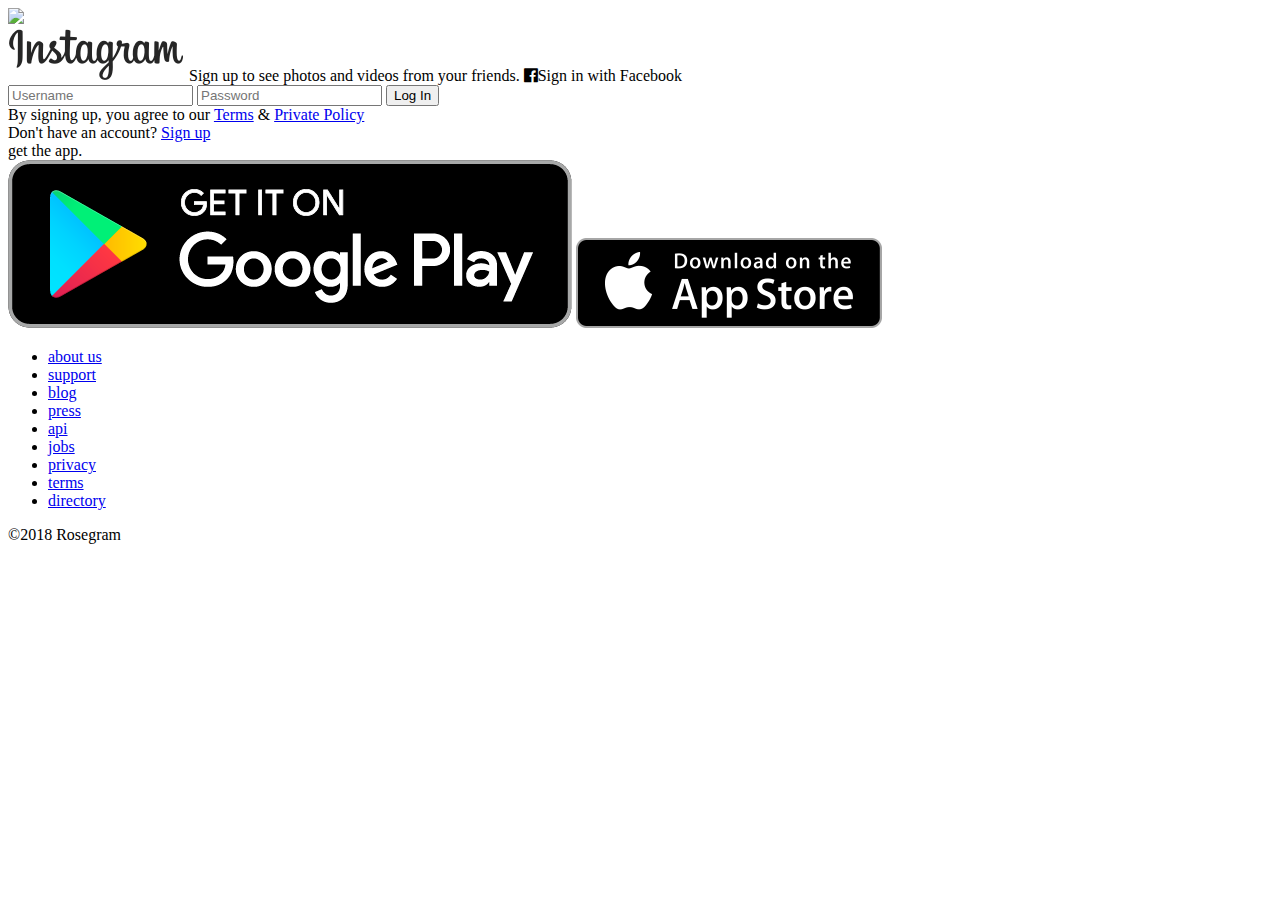
==== index.html @ fb29a1f0 "index" ====
<!DOCTYPE html>
<html lang="en">

<head>
    <meta charset="UTF-8">
    <meta name="viewport" content="width=device-width, initial-scale=1.0">
    <meta http-equiv="X-UA-Compatible" content="ie=edge">
    <link rel="stylesheet" href="https://maxcdn.bootstrapcdn.com/font-awesome/4.7.0/css/font-awesome.min.css">
    <title>Log In : Rosegram</title>
</head>

        <body>
         <!-- This are the COLUMNS -->
      <main>
            <!-- Phone image -->
           <div></div>
           <div>
               <img src="images/phoneImage.png">
           </div>
            <!-- Boxes  -->
         <div>
       <img src="images/logo.png" />
       <span>Sign up to see photos and videos from your friends.</span>
       <span><i class="fa fa-facebook-official" aria-hidden="true"></i>Sign in with Facebook</span>
       <form action="feed.html" method="get">
           <input name="username" type="text" placeholder="Username" requred />
           <input name="password" type="password" placeholder="Password" required />
           <input type="submit" value="Log In" />
       </form>
       <span>By signing up, you agree to our <a href="https://help.instagram.com/478745558852511">Terms</a> & <a href="https://help.instagram.com/155833707900388">Private Policy</a></span>
   </div>
           <div>
               <div></div>
               <div>
                  <span>Don't have an account?</span>
                 <a href="#">Sign up</a>
             </div>
                        <div>
                            <span>get the app.</span>
                            <div>
                                <a target="_blank" href="https://itunes.apple.com/app/instagram/id389801252?mt=8"><img src="images/android.png"></a>
                                <a target="_blank" href="https://play.google.com/store/apps/details?id=com.instagram.android&referrer=utm_source%3Dinstagramweb%26utm_campaign%3DsignupPage%26utm_medium%3Dbadge"><img src="images/appstore.png"></a>
                        </div>
                        </div>
                    </div>
                </div>
                </main>
                <!--Footer-->
             <footer>
                 <nav>
                     <ul>
                         <li><a href="https://www.instagram.com/about/us/">about us</a></li>
                         <li><a href="https://help.instagram.com/">support</a></li>
                         <li><a href="http://blog.instagram.com/">blog</a></li>
                         <li><a href="https://instagram-press.com/">press</a></li>
                         <li><a href="https://www.instagram.com/developer/">api</a></li>
                         <li><a href="https://www.instagram.com/about/jobs/">jobs</a></li>
                         <li><a href="https://www.instagram.com/legal/privacy/">privacy</a></li>
                         <li><a href="https://www.instagram.com/legal/terms/">terms</a></li>
                         <li><a href="https://www.instagram.com/explore/locations/">directory</a></li>
                     </ul>
                 </nav>
                <span>©2018 Rosegram</span>
             </footer>
            </main>
        </body>
    </head>
</head>
<body>
    
</body>
</html>
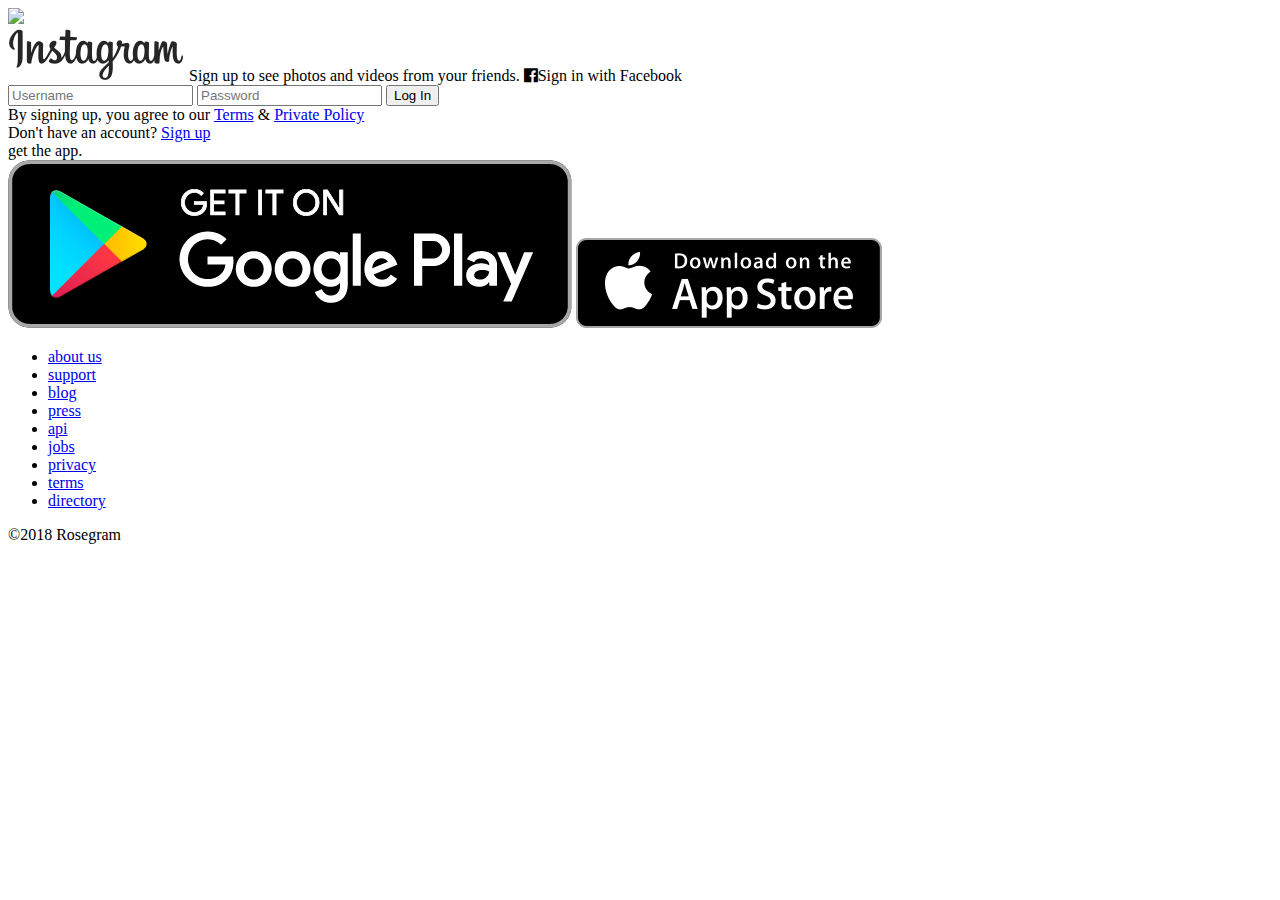
==== commit cf945a9d: "index" ====
--- a/index.html
+++ b/index.html
@@ -45,28 +45,35 @@
                     </div>
                 </div>
                 </main>
+
+
                 <!--Footer-->
-             <footer>
-                 <nav>
-                     <ul>
-                         <li><a href="https://www.instagram.com/about/us/">about us</a></li>
-                         <li><a href="https://help.instagram.com/">support</a></li>
-                         <li><a href="http://blog.instagram.com/">blog</a></li>
-                         <li><a href="https://instagram-press.com/">press</a></li>
-                         <li><a href="https://www.instagram.com/developer/">api</a></li>
-                         <li><a href="https://www.instagram.com/about/jobs/">jobs</a></li>
-                         <li><a href="https://www.instagram.com/legal/privacy/">privacy</a></li>
-                         <li><a href="https://www.instagram.com/legal/terms/">terms</a></li>
-                         <li><a href="https://www.instagram.com/explore/locations/">directory</a></li>
+             <footer class="footer">
+                 <nav class="footer__navigation">
+                     <ul class="footer__list">
+                         <li class="footer__list-item">
+                             <a href="https://www.instagram.com/about/us/" class="footer__link">about us</a>
+                            </li>
+                         <li class="footer__list-item"><a href="https://help.instagram.com/" "footer__link">support</a>
+                        </li>
+                         <li class="footer__list-item"><a href="http://blog.instagram.com/" "footer__link">blog</a
+                            ></li>
+                         <li class="footer__list-item"><a href="https://instagram-press.com/" "footer__link">press</a>
+                        </li>
+                         <li class="footer__list-item"><a href="https://www.instagram.com/developer/" "footer__link">api</a>
+                        </li>
+                         <li class="footer__list-item"><a href="https://www.instagram.com/about/jobs/" "footer__link">jobs</a>
+                        </li>
+                         <li class="footer__list-item"><a href="https://www.instagram.com/legal/privacy/" "footer__link">privacy</a>
+                        </li>
+                         <li class="footer__list-item"><a href="https://www.instagram.com/legal/terms/" "footer__link">terms</a>
+                        </li>
+                         <li class="footer__list-item"><a href="https://www.instagram.com/explore/locations/" "footer__link">directory</a>
+                        </li>
                      </ul>
                  </nav>
-                <span>©2018 Rosegram</span>
+                <span class="footer__span">©2018 Rosegram</span>
              </footer>
-            </main>
         </body>
-    </head>
-</head>
-<body>
-    
-</body>
+
 </html>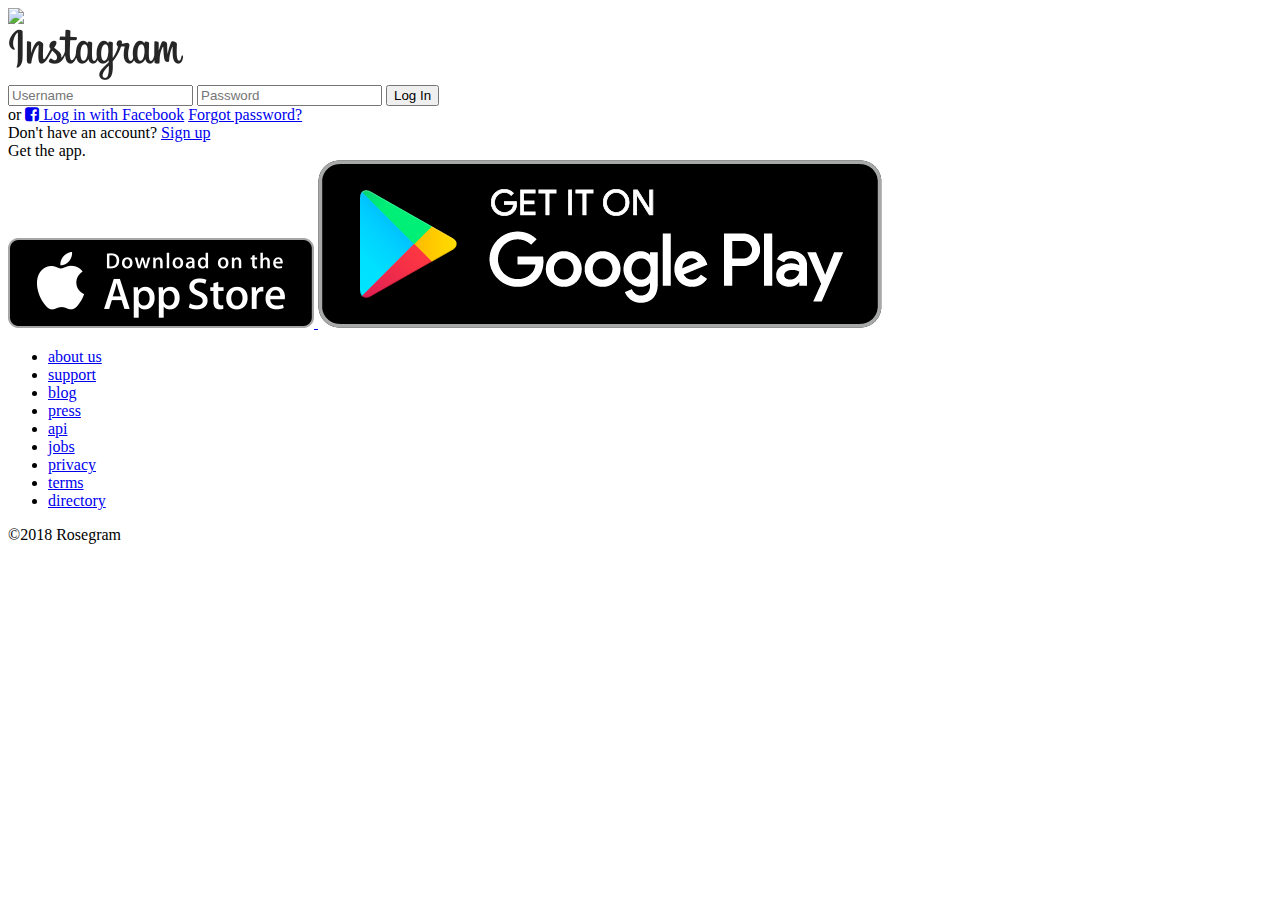
==== commit fead50a2: "index" ====
--- a/index.html
+++ b/index.html
@@ -11,41 +11,47 @@
 
         <body>
          <!-- This are the COLUMNS -->
-      <main>
+
+
+      <main class="login">
+
             <!-- Phone image -->
-           <div></div>
-           <div>
+           
+           <div class="login__column">
                <img src="images/phoneImage.png">
            </div>
+
             <!-- Boxes  -->
-         <div>
-       <img src="images/logo.png" />
-       <span>Sign up to see photos and videos from your friends.</span>
-       <span><i class="fa fa-facebook-official" aria-hidden="true"></i>Sign in with Facebook</span>
-       <form action="feed.html" method="get">
-           <input name="username" type="text" placeholder="Username" requred />
-           <input name="password" type="password" placeholder="Password" required />
-           <input type="submit" value="Log In" />
-       </form>
-       <span>By signing up, you agree to our <a href="https://help.instagram.com/478745558852511">Terms</a> & <a href="https://help.instagram.com/155833707900388">Private Policy</a></span>
-   </div>
-           <div>
-               <div></div>
-               <div>
-                  <span>Don't have an account?</span>
-                 <a href="#">Sign up</a>
-             </div>
-                        <div>
-                            <span>get the app.</span>
-                            <div>
-                                <a target="_blank" href="https://itunes.apple.com/app/instagram/id389801252?mt=8"><img src="images/android.png"></a>
-                                <a target="_blank" href="https://play.google.com/store/apps/details?id=com.instagram.android&referrer=utm_source%3Dinstagramweb%26utm_campaign%3DsignupPage%26utm_medium%3Dbadge"><img src="images/appstore.png"></a>
-                        </div>
+            <div class="login__column">
+                    <div class="login__white-box">
+                        <img src="images/logo.png" class="login__logo" />
+                        <form action="feed.html" method="get" class="login__form">
+                            <input class="login__input" name="username" type="text" accept="" placeholder="Username" required />
+                            <input class="login__input" name="password" type="password" placeholder="Password" required />
+                            <input class="login__input login__button" type="submit" value="Log In" />
+                        </form>
+                        <span>or</span>
+                        <a href="#" class="login__link">
+                            <i class="fa fa-facebook-square" aria-hidden="true"></i> Log in with Facebook</a>
+                        <a href="#" class="login__link login__small-link">Forgot password?</a>
+                    </div>
+                    <div class="login__white-box">
+                        <span>Don't have an account?</span>
+                        <a href="#">Sign up</a>
+                    </div>
+                    <div class="login__box">
+                        <span>Get the app.</span>
+                        <div class="login__app-stores">
+                            <a class="login__app-store" target="_blank " href="https://itunes.apple.com/app/instagram/id389801252 ">
+                                <img src="images/ios.png ">
+                            </a>
+                            <a class="login__app-store" target="_blank " href="https://play.google.com/store/apps/details?id=com.instagram.android&referrer=utm_source%3Dinstagramweb%26utm_campaign%3DloginPage%26utm_medium%3Dbadge ">
+                                <img src="images/android.png ">
+                            </a>
                         </div>
                     </div>
                 </div>
-                </main>
-
+            </main>
 
                 <!--Footer-->
              <footer class="footer">
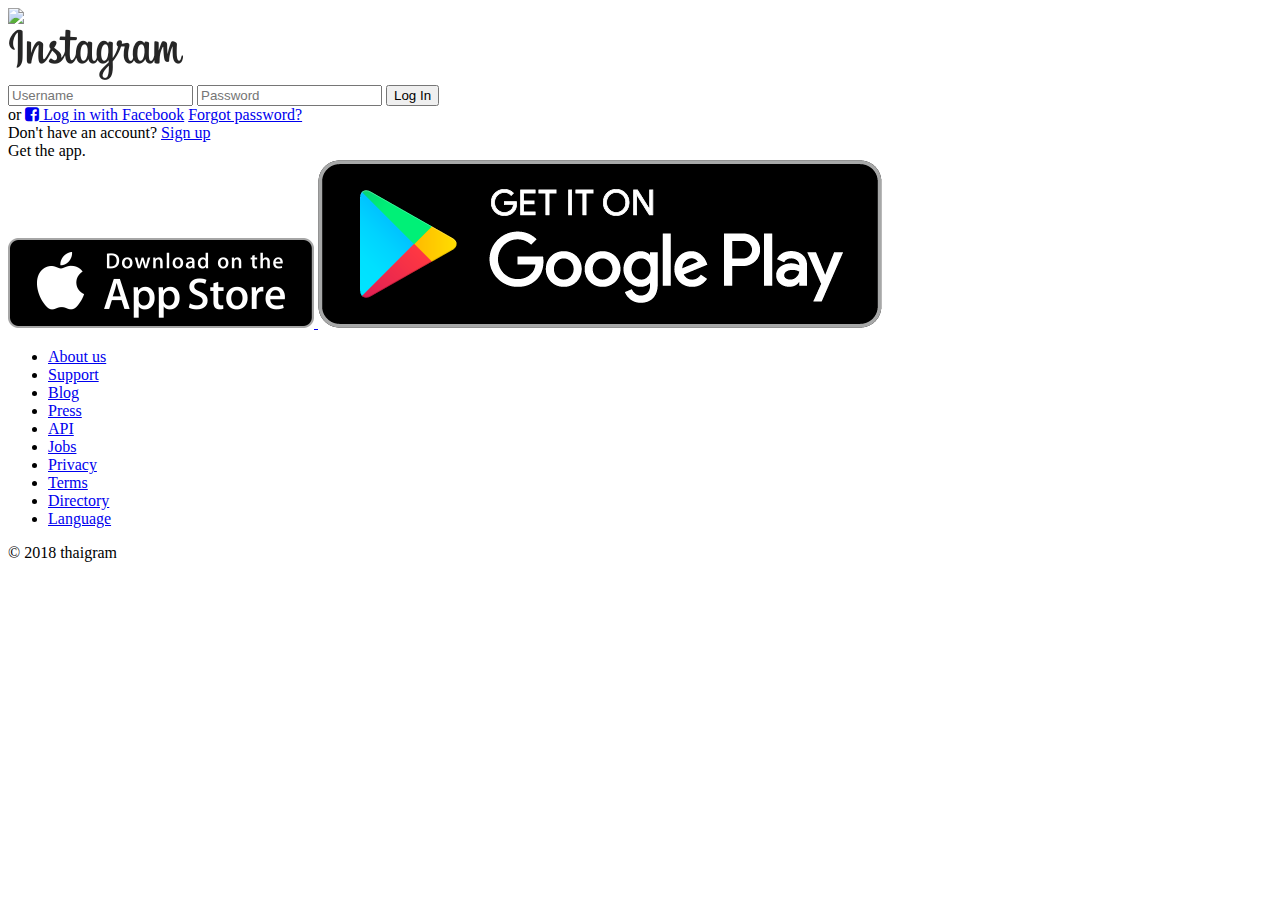
==== commit 83ca0036: "index" ====
--- a/index.html
+++ b/index.html
@@ -6,80 +6,86 @@
     <meta name="viewport" content="width=device-width, initial-scale=1.0">
     <meta http-equiv="X-UA-Compatible" content="ie=edge">
     <link rel="stylesheet" href="https://maxcdn.bootstrapcdn.com/font-awesome/4.7.0/css/font-awesome.min.css">
-    <title>Log In : Rosegram</title>
+    <title>Log In | Thaigram</title>
 </head>
 
-        <body>
-         <!-- This are the COLUMNS -->
+<body>
+    <!-- This are the COLUMNS -->
+    <main class="login">
+        <!-- Phone image -->
+        <div class="login__column">
+            <img src="images/phoneImage.png" />
+        </div>
+        <!-- Boxes  -->
+        <div class="login__column">
+            <div class="login__white-box">
+                <img src="images/logo.png" class="login__logo" />
+                <form action="feed.html" method="get" class="login__form">
+                    <input class="login__input" name="username" type="text" accept="" placeholder="Username" required />
+                    <input class="login__input" name="password" type="password" placeholder="Password" required />
+                    <input class="login__input login__button" type="submit" value="Log In" />
+                </form>
+                <span>or</span>
+                <a href="#" class="login__link">
+                    <i class="fa fa-facebook-square" aria-hidden="true"></i> Log in with Facebook</a>
+                <a href="#" class="login__link login__small-link">Forgot password?</a>
+            </div>
+            <div class="login__white-box">
+                <span>Don't have an account?</span>
+                <a href="#">Sign up</a>
+            </div>
+            <div class="login__box">
+                <span>Get the app.</span>
+                <div class="login__app-stores">
+                    <a class="login__app-store" target="_blank " href="https://itunes.apple.com/app/instagram/id389801252 ">
+                        <img src="images/ios.png ">
+                    </a>
+                    <a class="login__app-store" target="_blank " href="https://play.google.com/store/apps/details?id=com.instagram.android&referrer=utm_source%3Dinstagramweb%26utm_campaign%3DloginPage%26utm_medium%3Dbadge ">
+                        <img src="images/android.png ">
+                    </a>
+                </div>
+            </div>
+        </div>
+    </main>
+    <!-- Footer -->
+    <footer class="footer">
+        <nav class="footer__navigation">
+            <ul class="footer__list">
+                <li class="footer__list-item">
+                    <a href="#" class="footer__link">About us</a>
+                </li>
+                <li class="footer__list-item">
+                    <a href="#" class="footer__link">Support</a>
+                </li>
+                <li class="footer__list-item">
+                    <a href="#" class="footer__link">Blog</a>
+                </li>
+                <li class="footer__list-item">
+                    <a href="#" class="footer__link">Press</a>
+                </li>
+                <li class="footer__list-item">
+                    <a href="#" class="footer__link">API</a>
+                </li>
+                <li class="footer__list-item">
+                    <a href="#" class="footer__link">Jobs</a>
+                </li>
+                <li class="footer__list-item">
+                    <a href="#" class="footer__link">Privacy</a>
+                </li>
+                <li class="footer__list-item">
+                    <a href="#" class="footer__link">Terms</a>
+                </li>
+                <li class="footer__list-item">
+                    <a href="#" class="footer__link">Directory</a>
+                </li>
+                <li class="footer__list-item">
+                    <a href="#" class="footer__link">Language</a>
+                </li>
+            </ul>
+        </nav>
+        <span class="footer__copyright">© 2018 thaigram</span>
+    </footer>
 
-
-      <main class="login">
-
-            <!-- Phone image -->
-           
-           <div class="login__column">
-               <img src="images/phoneImage.png">
-           </div>
-
-            <!-- Boxes  -->
-            <div class="login__column">
-                    <div class="login__white-box">
-                        <img src="images/logo.png" class="login__logo" />
-                        <form action="feed.html" method="get" class="login__form">
-                            <input class="login__input" name="username" type="text" accept="" placeholder="Username" required />
-                            <input class="login__input" name="password" type="password" placeholder="Password" required />
-                            <input class="login__input login__button" type="submit" value="Log In" />
-                        </form>
-                        <span>or</span>
-                        <a href="#" class="login__link">
-                            <i class="fa fa-facebook-square" aria-hidden="true"></i> Log in with Facebook</a>
-                        <a href="#" class="login__link login__small-link">Forgot password?</a>
-                    </div>
-                    <div class="login__white-box">
-                        <span>Don't have an account?</span>
-                        <a href="#">Sign up</a>
-                    </div>
-                    <div class="login__box">
-                        <span>Get the app.</span>
-                        <div class="login__app-stores">
-                            <a class="login__app-store" target="_blank " href="https://itunes.apple.com/app/instagram/id389801252 ">
-                                <img src="images/ios.png ">
-                            </a>
-                            <a class="login__app-store" target="_blank " href="https://play.google.com/store/apps/details?id=com.instagram.android&referrer=utm_source%3Dinstagramweb%26utm_campaign%3DloginPage%26utm_medium%3Dbadge ">
-                                <img src="images/android.png ">
-                            </a>
-                        </div>
-                    </div>
-                </div>
-            </main>
-
-                <!--Footer-->
-             <footer class="footer">
-                 <nav class="footer__navigation">
-                     <ul class="footer__list">
-                         <li class="footer__list-item">
-                             <a href="https://www.instagram.com/about/us/" class="footer__link">about us</a>
-                            </li>
-                         <li class="footer__list-item"><a href="https://help.instagram.com/" "footer__link">support</a>
-                        </li>
-                         <li class="footer__list-item"><a href="http://blog.instagram.com/" "footer__link">blog</a
-                            ></li>
-                         <li class="footer__list-item"><a href="https://instagram-press.com/" "footer__link">press</a>
-                        </li>
-                         <li class="footer__list-item"><a href="https://www.instagram.com/developer/" "footer__link">api</a>
-                        </li>
-                         <li class="footer__list-item"><a href="https://www.instagram.com/about/jobs/" "footer__link">jobs</a>
-                        </li>
-                         <li class="footer__list-item"><a href="https://www.instagram.com/legal/privacy/" "footer__link">privacy</a>
-                        </li>
-                         <li class="footer__list-item"><a href="https://www.instagram.com/legal/terms/" "footer__link">terms</a>
-                        </li>
-                         <li class="footer__list-item"><a href="https://www.instagram.com/explore/locations/" "footer__link">directory</a>
-                        </li>
-                     </ul>
-                 </nav>
-                <span class="footer__span">©2018 Rosegram</span>
-             </footer>
-        </body>
+</body>
 
 </html>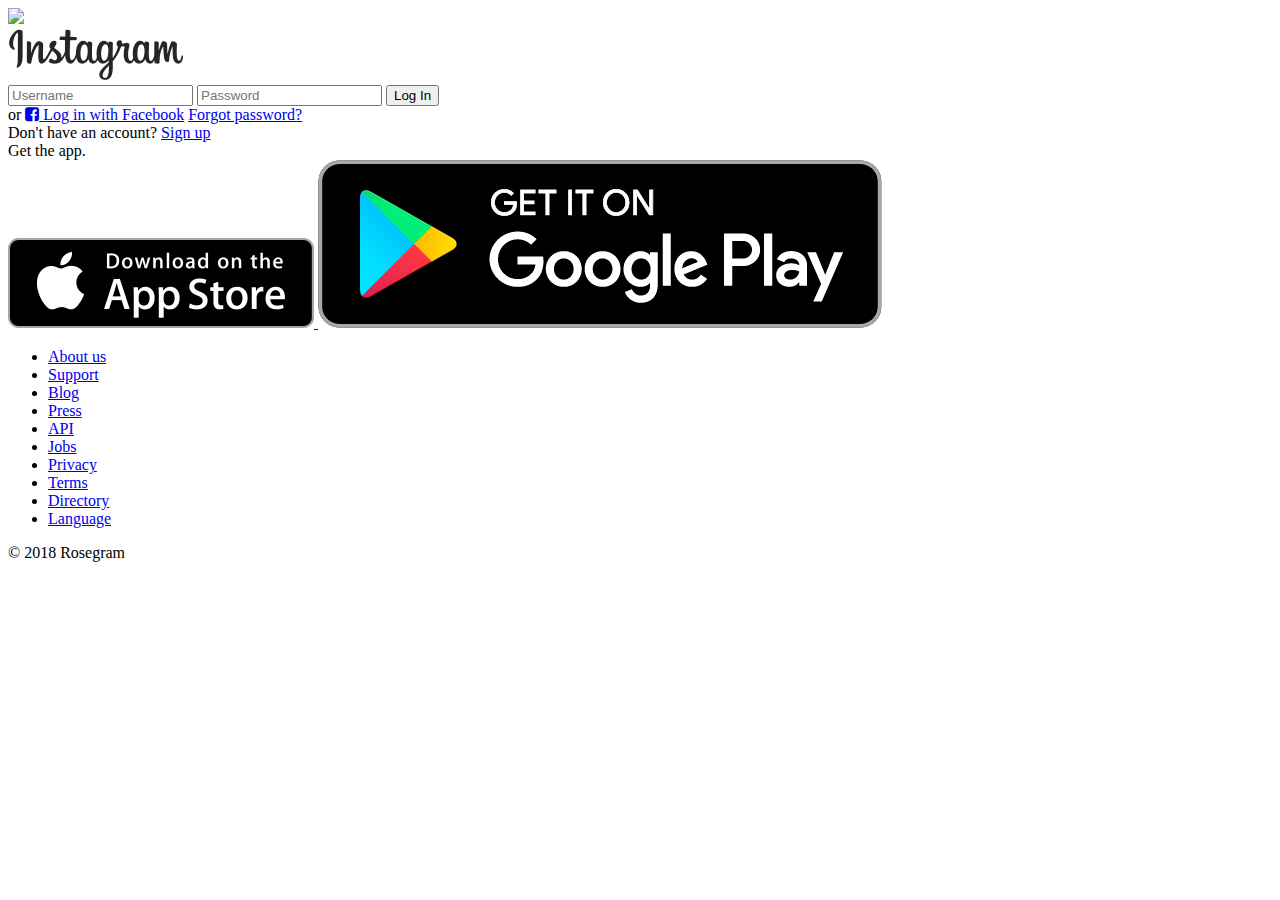
==== commit a2f9987e: "index" ====
--- a/index.html
+++ b/index.html
@@ -6,7 +6,7 @@
     <meta name="viewport" content="width=device-width, initial-scale=1.0">
     <meta http-equiv="X-UA-Compatible" content="ie=edge">
     <link rel="stylesheet" href="https://maxcdn.bootstrapcdn.com/font-awesome/4.7.0/css/font-awesome.min.css">
-    <title>Log In | Thaigram</title>
+    <title>Log In | Rosegram</title>
 </head>
 
 <body>
@@ -83,7 +83,7 @@
                 </li>
             </ul>
         </nav>
-        <span class="footer__copyright">© 2018 thaigram</span>
+        <span class="footer__copyright">© 2018 Rosegram</span>
     </footer>
 
 </body>
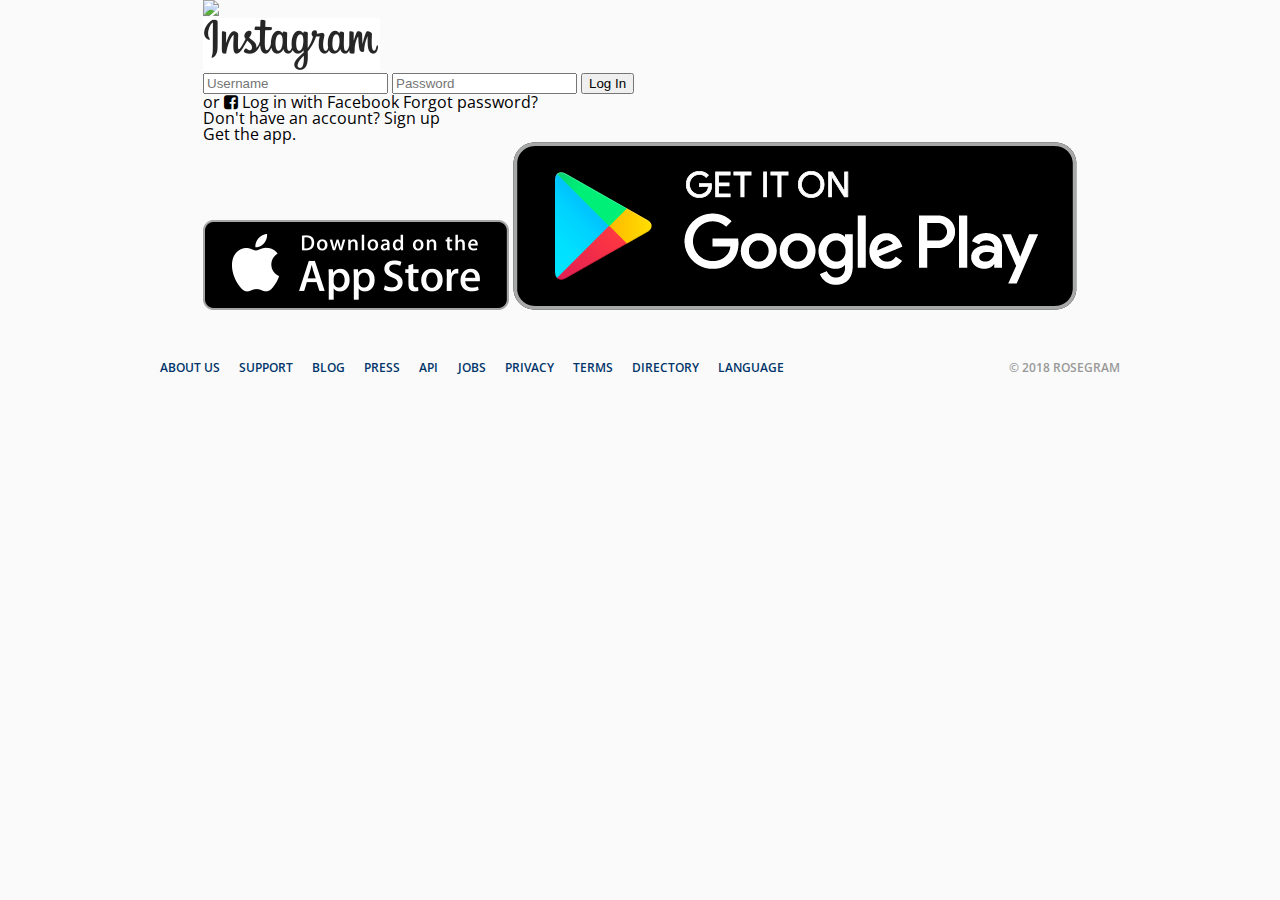
==== commit 723f1f70: "all" ====
--- a/index.html
+++ b/index.html
@@ -6,6 +6,7 @@
     <meta name="viewport" content="width=device-width, initial-scale=1.0">
     <meta http-equiv="X-UA-Compatible" content="ie=edge">
     <link rel="stylesheet" href="https://maxcdn.bootstrapcdn.com/font-awesome/4.7.0/css/font-awesome.min.css">
+    <link rel="stylesheet" href="css/styles.css">
     <title>Log In | Rosegram</title>
 </head>
 
--- a/css/styles.css
+++ b/css/styles.css
@@ -0,0 +1,5 @@
+@import "reset.css";
+@import "footer.css";
+@import "globals.css";
+@import "header.css";
+@import url("https://fonts.googleapis.com/css?family=Open+Sans:400,600,800");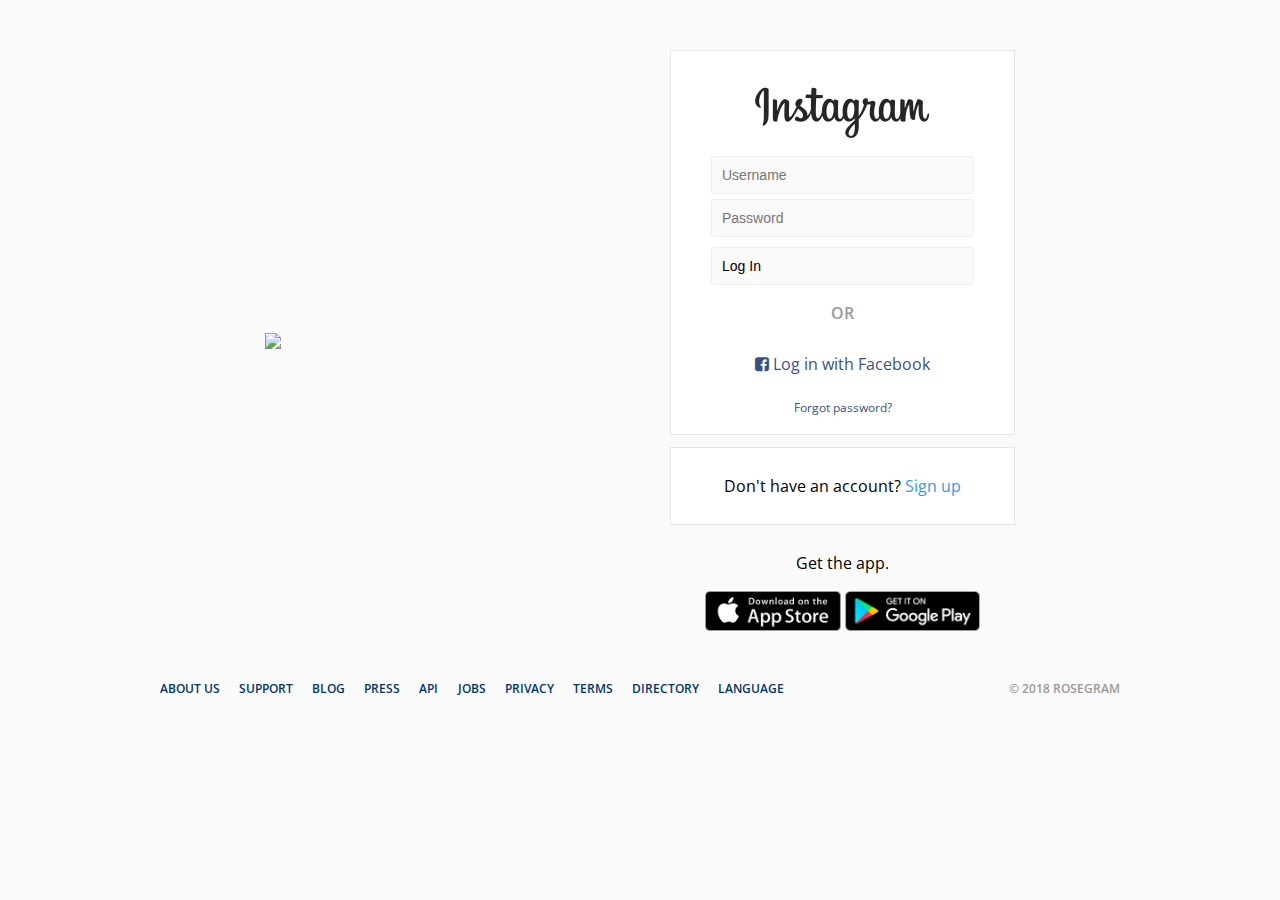
==== commit b6b79386: "d" ====
--- a/index.html
+++ b/index.html
@@ -24,7 +24,7 @@
                 <form action="feed.html" method="get" class="login__form">
                     <input class="login__input" name="username" type="text" accept="" placeholder="Username" required />
                     <input class="login__input" name="password" type="password" placeholder="Password" required />
-                    <input class="login__input login__button" type="submit" value="Log In" />
+                    <input class="login__input login__button" type="submit " value="Log In" />
                 </form>
                 <span>or</span>
                 <a href="#" class="login__link">
@@ -87,6 +87,8 @@
         <span class="footer__copyright">© 2018 Rosegram</span>
     </footer>
 
+
+    <script src="js/app.js"></script>
 </body>
 
 </html>--- a/css/styles.css
+++ b/css/styles.css
@@ -1,5 +1,9 @@
+@import url("https://fonts.googleapis.com/css?family=Open+Sans:300,400,600");
 @import "reset.css";
+@import "globals.css";
 @import "footer.css";
-@import "globals.css";
 @import "header.css";
-@import url("https://fonts.googleapis.com/css?family=Open+Sans:400,600,800");+@import "login.css";
+@import "explore.css";
+@import "feed.css";
+@import "mobile.css";